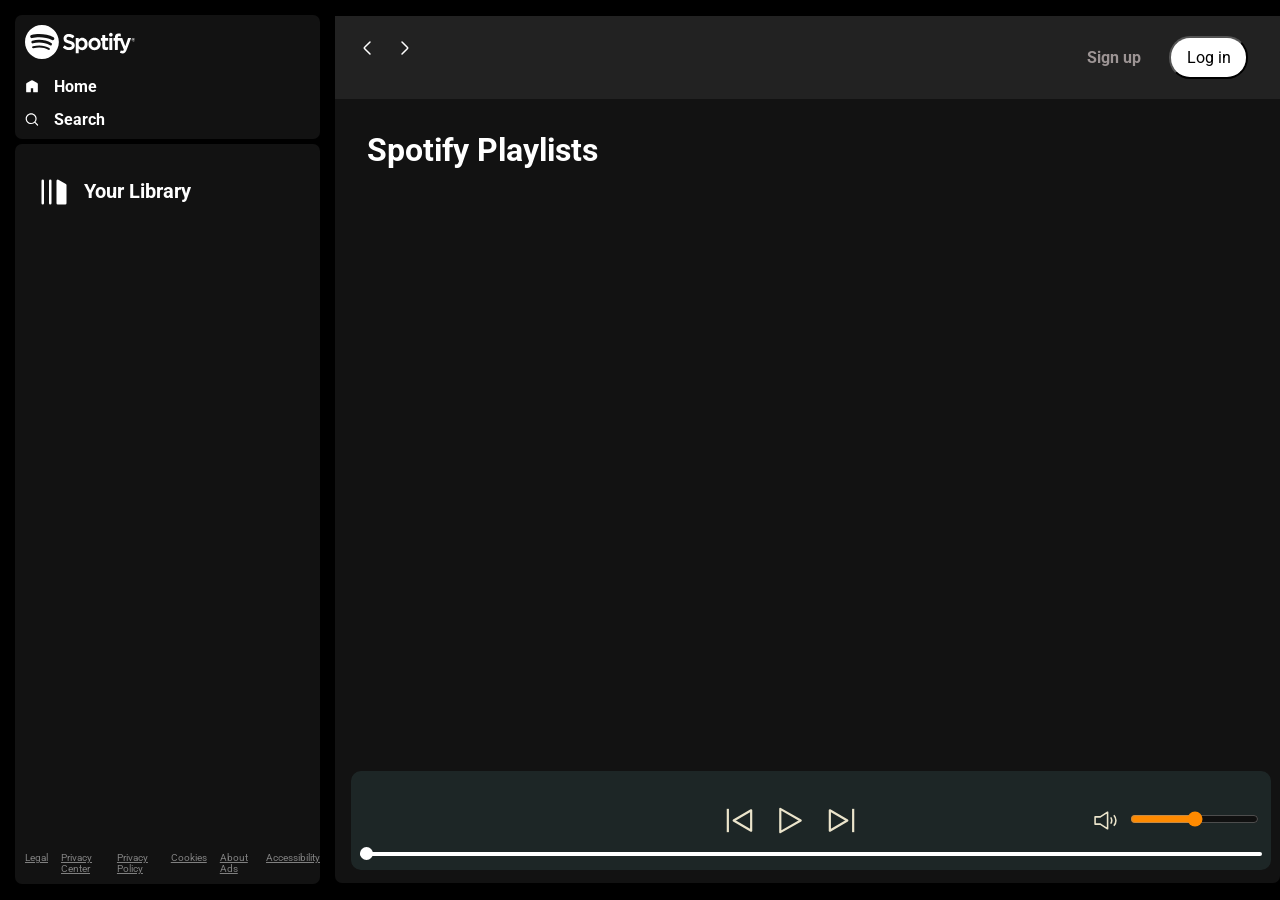
==== spotify.html @ 58ed286c "Initial commit" ====
<!DOCTYPE html>
<html lang="en">

<head>
    <meta charset="UTF-8">
    <meta name="viewport" content="width=device-width, initial-scale=1.0">
    <link rel="stylesheet" href="spotifyStyle.css">
    <link rel="stylesheet" href="spotifyUtility.css">
    <title>Spotify - Web Player: Music for everyone</title>
</head>

<body>
    <div class="container flex bg-black">
        <div class="left">
            <div class="close">
                <img width="30" class="invert" src="img/close.svg" alt="">
            </div>
            <div class="home bg-grey rounded m-1 p-1">
                <div class="logo"><img width="110" class="invert" src="img/logo.svg" alt=""></div>
                <ul>
                    <li><img class="invert" src="img/home.svg" alt="home">Home</li>
                    <li><img class="invert" src="img/search.svg" alt="home">Search</li>
                </ul>
            </div>

            <div class="library bg-grey rounded m-1 p-1">
                <div class="heading">
                    <img class="invert" src="img/playlist.svg" alt="">
                    <h2>
                        Your Library
                    </h2>
                </div>

                <div class="songList">

                    <ul>

                    </ul>
                </div>

                <div class="footer">
                    <div><a href="https://www.spotify.com/jp/legal/"><span>Legal</span></a></div>
                    <div><a href="https://www.spotify.com/jp/privacy/"><span>Privacy Center</span></a></div>
                    <div><a href="https://www.spotify.com/jp/legal/privacy-policy/"><span>Privacy Policy</span></a>
                    </div>
                    <div><a href="https://www.spotify.com/jp/legal/cookies-policy/"><span>Cookies</span></a></div>
                    <div><a href="https://www.spotify.com/jp/legal/privacy-policy/#s3"><span>About Ads</span></a></div>
                    <div><a href="https://www.spotify.com/jp/accessibility/"><span>Accessibility</span></a></div>
                </div>
            </div>


        </div>
        <div class="right bg-grey rounded">
            <div class="header">
                <div class="nav">
                    <div class="hamburgerContainer">

                        <img width="40" class="invert hamburger" src="img/hamburger.svg" alt="">
                        <svg width="24" height="24" viewBox="0 0 24 24" fill="none" xmlns="http://www.w3.org/2000/svg">
                            <path
                                d="M15 6L9.70711 11.2929C9.37377 11.6262 9.20711 11.7929 9.20711 12C9.20711 12.2071 9.37377 12.3738 9.70711 12.7071L15 18"
                                stroke="#ffffff" stroke-width="1.5" stroke-linecap="round" stroke-linejoin="round" />
                        </svg>
                        <svg width="24" height="24" viewBox="0 0 24 24" fill="none" xmlns="http://www.w3.org/2000/svg">
                            <path
                                d="M9 18L14.2929 12.7071C14.6262 12.3738 14.7929 12.2071 14.7929 12C14.7929 11.7929 14.6262 11.6262 14.2929 11.2929L9 6"
                                stroke="#ffffff" stroke-width="1.5" stroke-linecap="round" stroke-linejoin="round" />
                        </svg>
                    </div>
                </div>
                <div class="buttons">
                    <button class="signupbtn">Sign up</button>
                    <button class="loginbtn">Log in</button>
                </div>
            </div>
            <div class="spotifyPlaylists">
                <h1>Spotify Playlists</h1>
                <div class="cardContainer"> 
                    
                </div>

                <div class="playbar">
                    <div class="seekbar">
                        <div class="circle">

                        </div>
                    </div>
                    <div class="abovebar">


                        <div class="songinfo">

                        </div>
                        <div class="songbuttons">
                            <img width="35" id="previous" src="img/prevsong.svg" alt="">
                            <img width="35" id="play" src="img/play.svg" alt="">
                            <img width="35" id="next" src="img/nextsong.svg" alt="">
                        </div>
                        <div class="timevol">


                            <div class="songtime">

                            </div>
                            <div class="volume">
                                <img width="25" src="img/volume.svg" alt="">
                                <div class="range">
                                    <input type="range" name="volume" id="">
                                </div>
                            </div>
                        </div>
                    </div>
                </div>
            </div>
        </div>
    </div>
    <script src="spotify.js"></script>
</body>

</html>
---- spotifyStyle.css ----
@import url('https://fonts.googleapis.com/css2?family=Lato:wght@700&family=Roboto:ital,wght@0,100;0,300;0,400;0,500;0,700;0,900;1,100;1,300;1,400;1,500;1,700;1,900&display=swap');


:root{
    --a:0;
}
* {
    margin: 0;
    padding: 0;
    font-family: 'Roboto', sans-serif;
}

.close {
    display: none;
}

body {
    background-color: black;
    color: white;
}

.left {
    width: 25vw;
    padding: 10px;
}

.right {
    width: 75vw;
}



.home ul li {
    display: flex;
    gap: 15px;
    width: 14px;
    list-style: none;
    padding-top: 14px;
    font-weight: bold;
}

.heading {
    display: flex;
    gap: 15px;
    width: 100%;
    padding-top: 14px;
    padding: 23px 14px;
    font-weight: bold;
    align-items: center;
    font-size: 13px;
}

.heading img {
    width: 30px;
}

.library {
    min-height: 80vh;
    position: relative;
}

.footer {
    display: flex;
    font-size: 10px;
    color: grey;
    gap: 13px;
    position: absolute;
    bottom: 0;
    padding: 10px 0;

}

.footer a {
    color: grey;
}

.right {
    margin: 16px 0;
    position: relative;
}

.header {
    display: flex;
    justify-content: space-between;
    background-color: rgb(34 34 34);
}

.header>* {
    padding: 20px;
}

.spotifyPlaylists {
    padding: 16px;
}

.spotifyPlaylists h1 {
    padding: 16px;
}

.cardContainer {
    margin: 30px;
    display: flex;
    gap: 10px;
    flex-wrap: wrap;
    overflow-y: auto;
    max-height: 60vh; 
}

.card {
    width: 200px;
    padding: 10px;
    border-radius: 5px;
    position: relative;
    transition: all .9s;
}
.card:hover{
    background-color: #252525;
    cursor: pointer;
    --a: 1;
}

.card>* {
    padding-top: 10px;
}

.card img {
    width: 100%;
    object-fit: contain;
}

.play {
    width: 50px;
    height: 50px;
    padding: 4px;
    display: flex;
    align-items: center;
    justify-content: center;
    position: absolute;
    bottom: 95px;
    right: 17px;
    opacity: var(--a);
    transition: all 1s ease-out;
}

.buttons>* {
    margin: 0 12px;
}

.signupbtn {
    background-color: rgb(34 34 34);
    color: rgb(156, 148, 148);
    font-weight: bold;
    border: none;
    outline: none;
    cursor: pointer;
    font-size: 16px;
}

.signupbtn:hover {
    font-size: 17px;
    color: white
}

.loginbtn {
    background-color: white;
    border-radius: 21px;
    color: black;
    padding: 10px;
    width: 79px;
    cursor: pointer;
    font-size: 16px;
}

.loginbtn:hover {
    font-weight: bold;
    font-size: 17px;
}


.playbar {
    display: flex;
    justify-content: center;
    align-items: center;
    position: fixed;
    bottom: 30px;
    filter: invert(1);
    background: #e2d9d9;
    border-radius: 10px;
    width: 90%;
    padding: 12px;
    width: 70vw;
    min-height: 40px;
}

.songbuttons {
    display: flex;
    justify-content: center;
    gap: 16px;
}

.songList {
    height: 544px;
    overflow: auto;
    margin-bottom: 44px;
}

.hamburger {
    display: none;
    cursor: pointer;
}

.hamburgerContainer {
    display: flex;
    justify-content: center;
    align-items: center;
    gap: 14px;
}

.songList ul {
    padding: 0 12px;
}

.songList ul li {
    list-style-type: decimal;
    display: flex;
    justify-content: space-between;
    gap: 12px;
    cursor: pointer;
    padding: 12px 0;
    border: 1px solid rgba(146, 143, 143, 0.491);
    margin: 12px 0;
    padding: 13px;
    border-radius: 5px;
}

.songList .info {
    font-size: 13px;
    width: 344px;
}

.info div {
    word-break: break-all;
}

.playnow {
    display: flex;
    justify-content: center;
    align-items: center;
}

.playnow span {
    font-size: 15px;
    width: 64px;
    padding: 12px;
}

.seekbar {
    height: 4px;
    width: 98%;
    background: black;
    border-radius: 10px;
    position: absolute;
    bottom: 8px;
    margin: 6px;
    cursor: pointer;
}

.circle {
    width: 13px;
    height: 13px;
    border-radius: 13px;
    background-color: black;
    position: relative;
    bottom: 5px;
    left: 0%;
    transition: left 0.5s;
}

.songbuttons img {
    cursor: pointer;
}

.timevol {
    display: flex;
    justify-content: space-evenly;
    align-items: center;
}


.songinfo {
    color: black;
    padding: 0 12px;
    width: 250px;
}

.songtime {
    width: 125px;
    color: black;
    padding: 0 12px;
}


.volume {
    display: flex;
    justify-content: center;
    align-items: center;
    gap: 12px;
    cursor: pointer;
}
.range input{
    cursor: pointer;
}

.abovebar {
    display: flex;
    justify-content: space-between;
    margin: 20px 0;
    width: 100%;
}

@media (max-width: 1200px) {
    .left {
        position: absolute;
        left: -130%;
        transition: all .3s;
        z-index: 1;
        width: 373px;
        background-color: black;
        padding: 0;
        height: 100vh;
        position: fixed;
        top: 0;
    }

    .songinfo,
    .songtime {
        width: auto;
    }

    .left .close {
        position: absolute;
        right: 31px;
        top: 25px;
        width: 29px;
    }

    .timevol {
        display: flex;
        justify-content: space-evenly;
        align-items: center;
        flex-direction: column;
        gap: 13px;
    }

    .right {
        width: 100vw;
    }

    .playbar {
        width: calc(100vw - 75px); 
    }

    .seekbar {
        width: calc(100vw - 120px);
    }

    .hamburger {
        display: block;
    }

    .right {
        margin: 0;
    }

    .card {
        width: 55vw;
    }

    .cardContainer {
        margin: 0;
        justify-content: center; 
    }

    .close {
        display: block;
    }

    .abovebar {
        flex-direction: column;
        gap: 23px;
        align-items: center;
    }

    .cardContainer {
        max-height: unset;
        overflow-y: unset;
        margin-bottom: 35vh;
    }

    .playbar{
        right: 25px;
    }
}

@media (max-width: 500px) {
    .card {
        width: 100%;
    }

    .header>* {
        padding: 2px;
    }

    .buttons>* {
        margin: 0 6px;
    }

    .header{
        padding: 7px;
    }

    .spotifyPlaylists h1 {
        padding: 4px;
    }

    .library{
        height: 85vh;
    }

    .left{ 
        width: 100vw;
    }

 

    
}
---- spotifyUtility.css ----
.border{
    border: 2px solid  red;
    margin: 3px;
}

.flex{
    display: flex;
}

.justify-center{
    justify-content: center;
}

.items-center{
    align-items: center;
}

.bg-black{
    background-color: black;
    color: white;
}

.invert{
    filter: invert(1);
}

.bg-grey{
    background-color: #121212;
}

.rounded{
    border-radius: 7px;
}

.m-1{
    margin: 5px;
}

.p-1{
    padding: 10px;
}

/* For Webkit browsers (e.g., Chrome, Safari) */
::-webkit-scrollbar {
    width: 12px;
  }
  
  ::-webkit-scrollbar-thumb {
    background-color: #333; /* Dark color for the thumb */
    border-radius: 6px;
  }
  
  ::-webkit-scrollbar-track {
    background-color: #222; /* Dark color for the track */
  }
  
  /* For Firefox */
   /*scrollbar-color: #333 #222; /*Dark color for the thumb and track in Firefox */
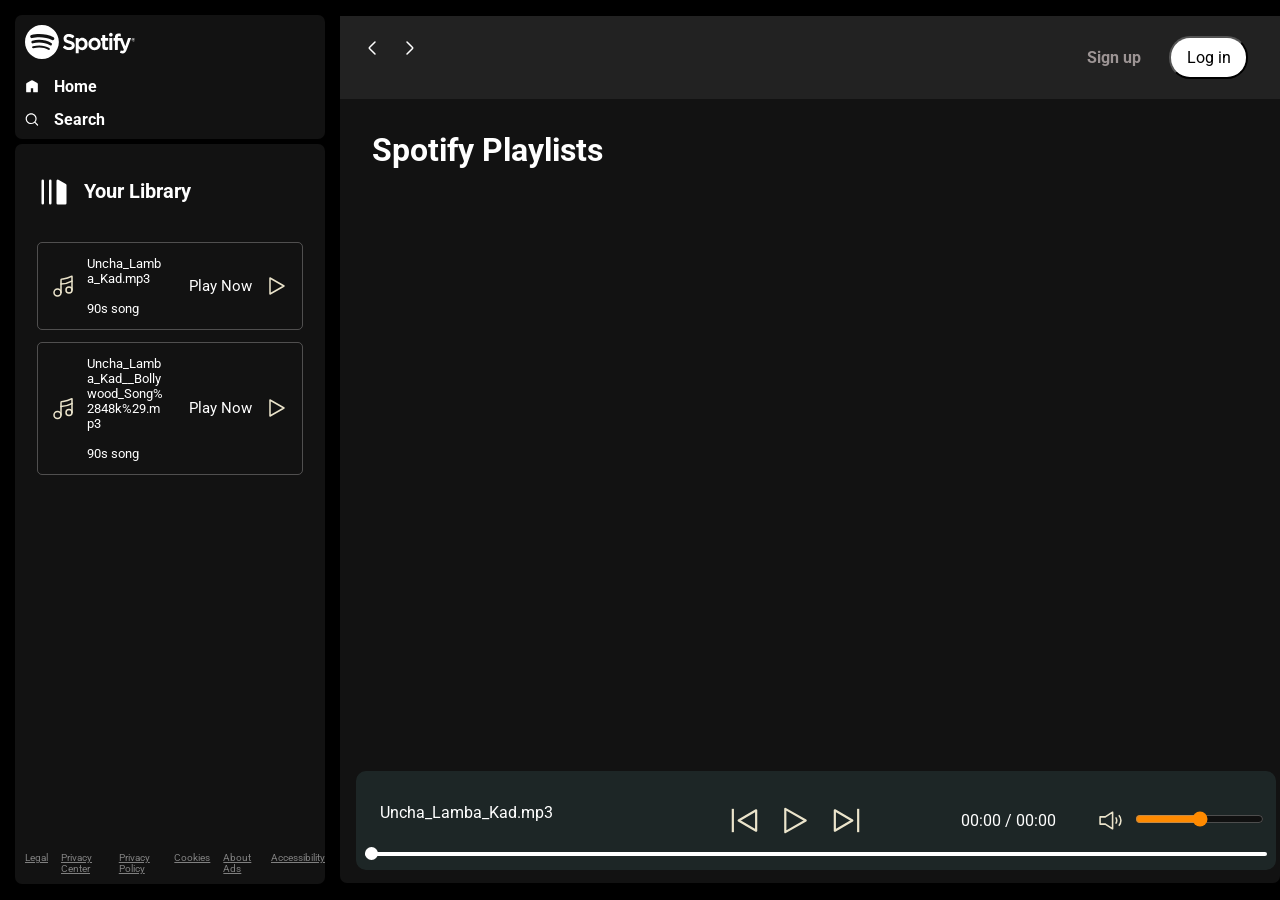
==== commit 583aac44: "add new files" ====
--- a/spotify.html
+++ b/spotify.html
@@ -6,6 +6,7 @@
     <meta name="viewport" content="width=device-width, initial-scale=1.0">
     <link rel="stylesheet" href="spotifyStyle.css">
     <link rel="stylesheet" href="spotifyUtility.css">
+    <link rel="icon" type="image/x-icon" href="favicon.ico">
     <title>Spotify - Web Player: Music for everyone</title>
 </head>
 
@@ -118,4 +119,4 @@
     <script src="spotify.js"></script>
 </body>
 
-</html>+</html>
--- a/spotifyStyle.css
+++ b/spotifyStyle.css
@@ -72,6 +72,10 @@
 
 .footer a {
     color: grey;
+}
+
+.footer a:hover {
+    color: white;
 }
 
 .right {
